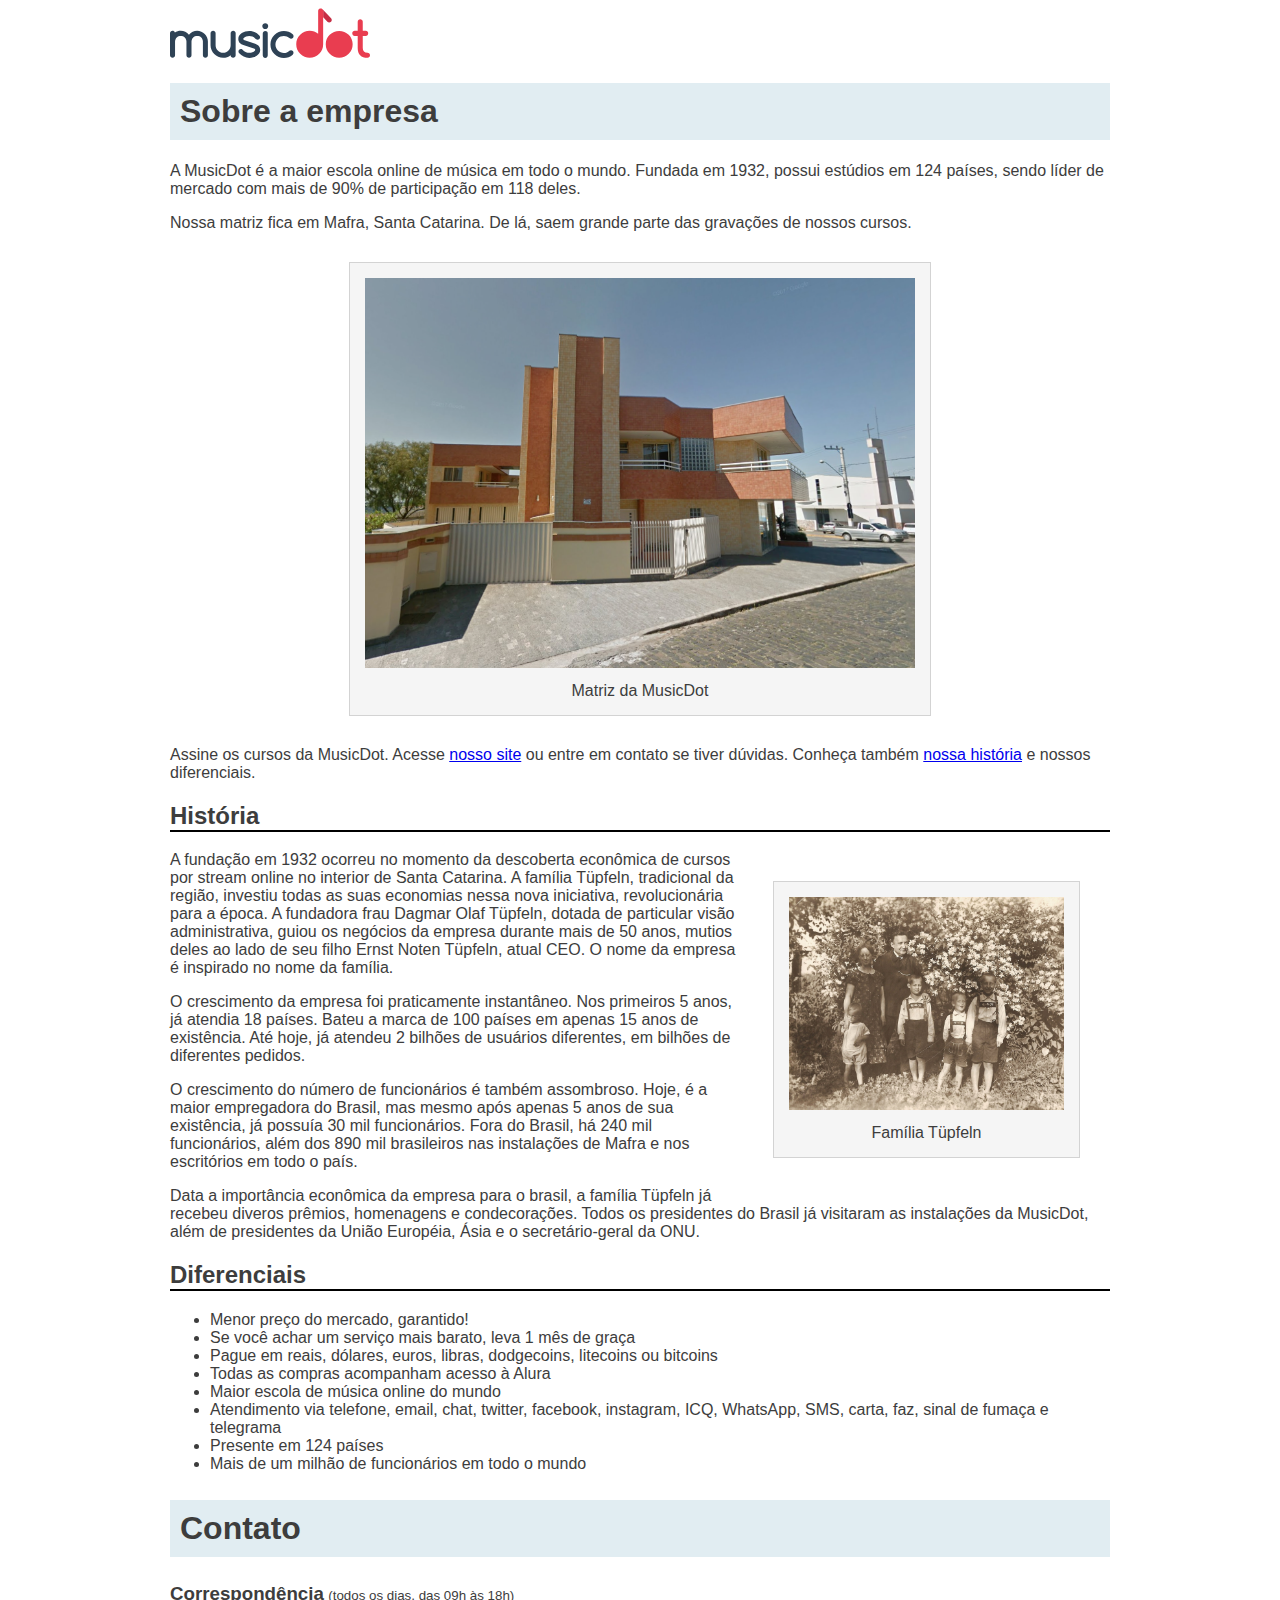
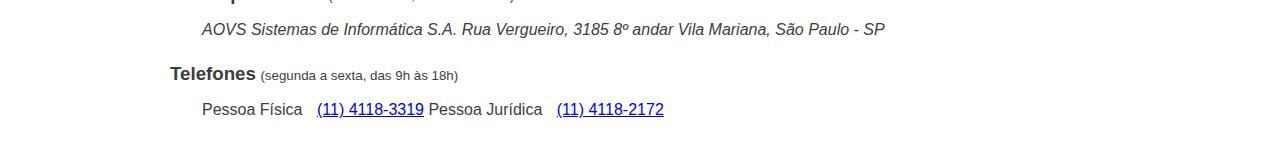
==== alura/projeto-musicdot/sobre.html @ d2905154 "DEV" ====
<!DOCTYPE html>
<html lang="pt-BR">

<head>
    <meta charset="UTF-8">
    <meta name="viewport" content="width=device-width, initial-scale=1.0">
    <title>MusicDot - Sobre a Empresa</title>
    <link rel="icon" href="img/favicon.ico">
    <link rel="stylesheet" href="css/sobre.css">
</head>

<body>
    <!-- CABECALHO -->
    <img src="img/logo.svg" alt="MusicDot">

    <!-- CONTEUDO -->
    <h1 class="titulo">Sobre a empresa</h1>

    <p>
        A MusicDot é a maior escola online de música em todo o mundo. Fundada em 1932, possui estúdios em 124 países,
        sendo líder de mercado com mais de 90% de participação em 118 deles.
    </p>

    <p>
        Nossa matriz fica em Mafra, Santa Catarina. De lá, saem grande parte das gravações de nossos cursos.
    </p>

    <!-- FIGURA MATRIZ -->

    <figure class="matriz-musicdot">
        <img src="img/matriz-musicdot.png" alt="Matriz da matriz-musicdot">
        <figcaption>Matriz da MusicDot</figcaption>
    </figure>

    <p>
        Assine os cursos da MusicDot. Acesse <a href="index.html">nosso site</a> ou entre em contato se tiver dúvidas.
        Conheça também <a href="#historia">nossa
            história</a>
        e nossos diferenciais.
    </p>

    <!-- HISTORIA -->

    <h2 id="historia" class="subtitulo">História</h2>

    <!-- FIGURA DA FAMILIA -->

    <figure class="familia-tupfeln">
        <img src="img/familia-tupfeln.jpg" alt="Foto da familia Tupfeln">
        <figcaption>Família Tüpfeln</figcaption>
    </figure>

    <!-- CONTEUDO -->


    <p>
        A fundação em 1932 ocorreu no momento da descoberta econômica de cursos por stream online no interior de Santa
        Catarina. A família Tüpfeln, tradicional da região, investiu todas as suas economias nessa nova iniciativa,
        revolucionária para a época. A fundadora frau Dagmar Olaf Tüpfeln, dotada de particular visão administrativa,
        guiou
        os negócios da empresa durante mais de 50 anos, mutios deles ao lado de seu filho Ernst Noten Tüpfeln, atual
        CEO. O
        nome da empresa é inspirado no nome da família.
    </p>

    <p>
        O crescimento da empresa foi praticamente instantâneo. Nos primeiros 5 anos, já atendia 18 países. Bateu a marca
        de
        100 países em apenas 15 anos de existência. Até hoje, já atendeu 2 bilhões de usuários diferentes, em bilhões de
        diferentes pedidos.
    </p>

    <p>
        O crescimento do número de funcionários é também assombroso. Hoje, é a maior empregadora do Brasil, mas mesmo
        após
        apenas 5 anos de sua existência, já possuía 30 mil funcionários. Fora do Brasil, há 240 mil funcionários, além
        dos
        890 mil brasileiros nas instalações de Mafra e nos escritórios em todo o país.
    </p>

    <p>
        Data a importância econômica da empresa para o brasil, a família Tüpfeln já recebeu diveros prêmios, homenagens
        e
        condecorações. Todos os presidentes do Brasil já visitaram as instalações da MusicDot, além de presidentes da
        União
        Européia, Ásia e o secretário-geral da ONU.
    </p>

    <!-- DIFERENCIAIS -->

    <h2 id="diferencias" class="subtitulo">Diferenciais</h2>
    <ul>
        <li>Menor preço do mercado, garantido!</li>
        <li>Se você achar um serviço mais barato, leva 1 mês de graça</li>
        <li>Pague em reais, dólares, euros, libras, dodgecoins, litecoins ou bitcoins</li>
        <li>Todas as compras acompanham acesso à Alura</li>
        <li>Maior escola de música online do mundo</li>
        <li>Atendimento via telefone, email, chat, twitter, facebook, instagram, ICQ, WhatsApp, SMS, carta, faz,
            sinal
            de
            fumaça e telegrama</li>
        <li>Presente em 124 países</li>
        <li>Mais de um milhão de funcionários em todo o mundo</li>
    </ul>

    <h2 class="titulo">Contato</h2>
    <section>
        <h3 class="contato__subtitulo">Correspondência</h3>

        <small>(todos os dias, das 09h às 18h)</small>

        <address class="contato__info">
            AOVS Sistemas de Informática S.A.
            Rua Vergueiro, 3185 8º andar
            Vila Mariana, São Paulo - SP
        </address>
    </section>

    <section>
        <h3 class="contato__subtitulo">Telefones</h3>

        <small>(segunda a sexta, das 9h às 18h)</small>

        <dl class="contato__info">
            <dt class="contato__info-titulo">Pessoa Física</dt>
            <dd class="contato__info-descricao"><a href="tel://114118-3319">(11) 4118-3319</a></dd>
            <dt class="contato__info-titulo">Pessoa Jurídica</dt>
            <dd class="contato__info-descricao"><a href="tel://114118-2172">(11) 4118-2172</a></dd>
        </dl>
    </section>

</body>

</html>
---- alura/projeto-musicdot/css/sobre.css ----
body {
    font-family: "Helvetica", "Lucida Grande", sans-serif;
    color: #3D3D3D;
    width: 940px;
    margin-left: auto;
    margin-right: auto;
}

.titulo {
    background-color: #e1edf2;
    padding: 10px;
    font-size: 32px;
}

.subtitulo {
    border-bottom: 2px solid black;
}

figure {
    text-align: center;
    background-color: whitesmoke;
    border: 1px solid lightgrey;
    margin: 30px;
    padding: 15px;
}

figcaption {
    margin-top: 10px;
}

.matriz-musicdot {
    width: 550px;
    margin-left: auto;
    margin-right: auto;
}

.familia-tupfeln {
    width: 275px;
    float: right;
}

figure img {
    width: 100%;
}

.contato__subtitulo {
    display: inline;
}

.contato__info {
    margin: 16px 0 24px;
    padding-left: 32px;
}

.contato__info-titulo, .contato__info-descricao {
    display: inline;
}

.contato__info-descricao {
    margin-left: 10px;
}
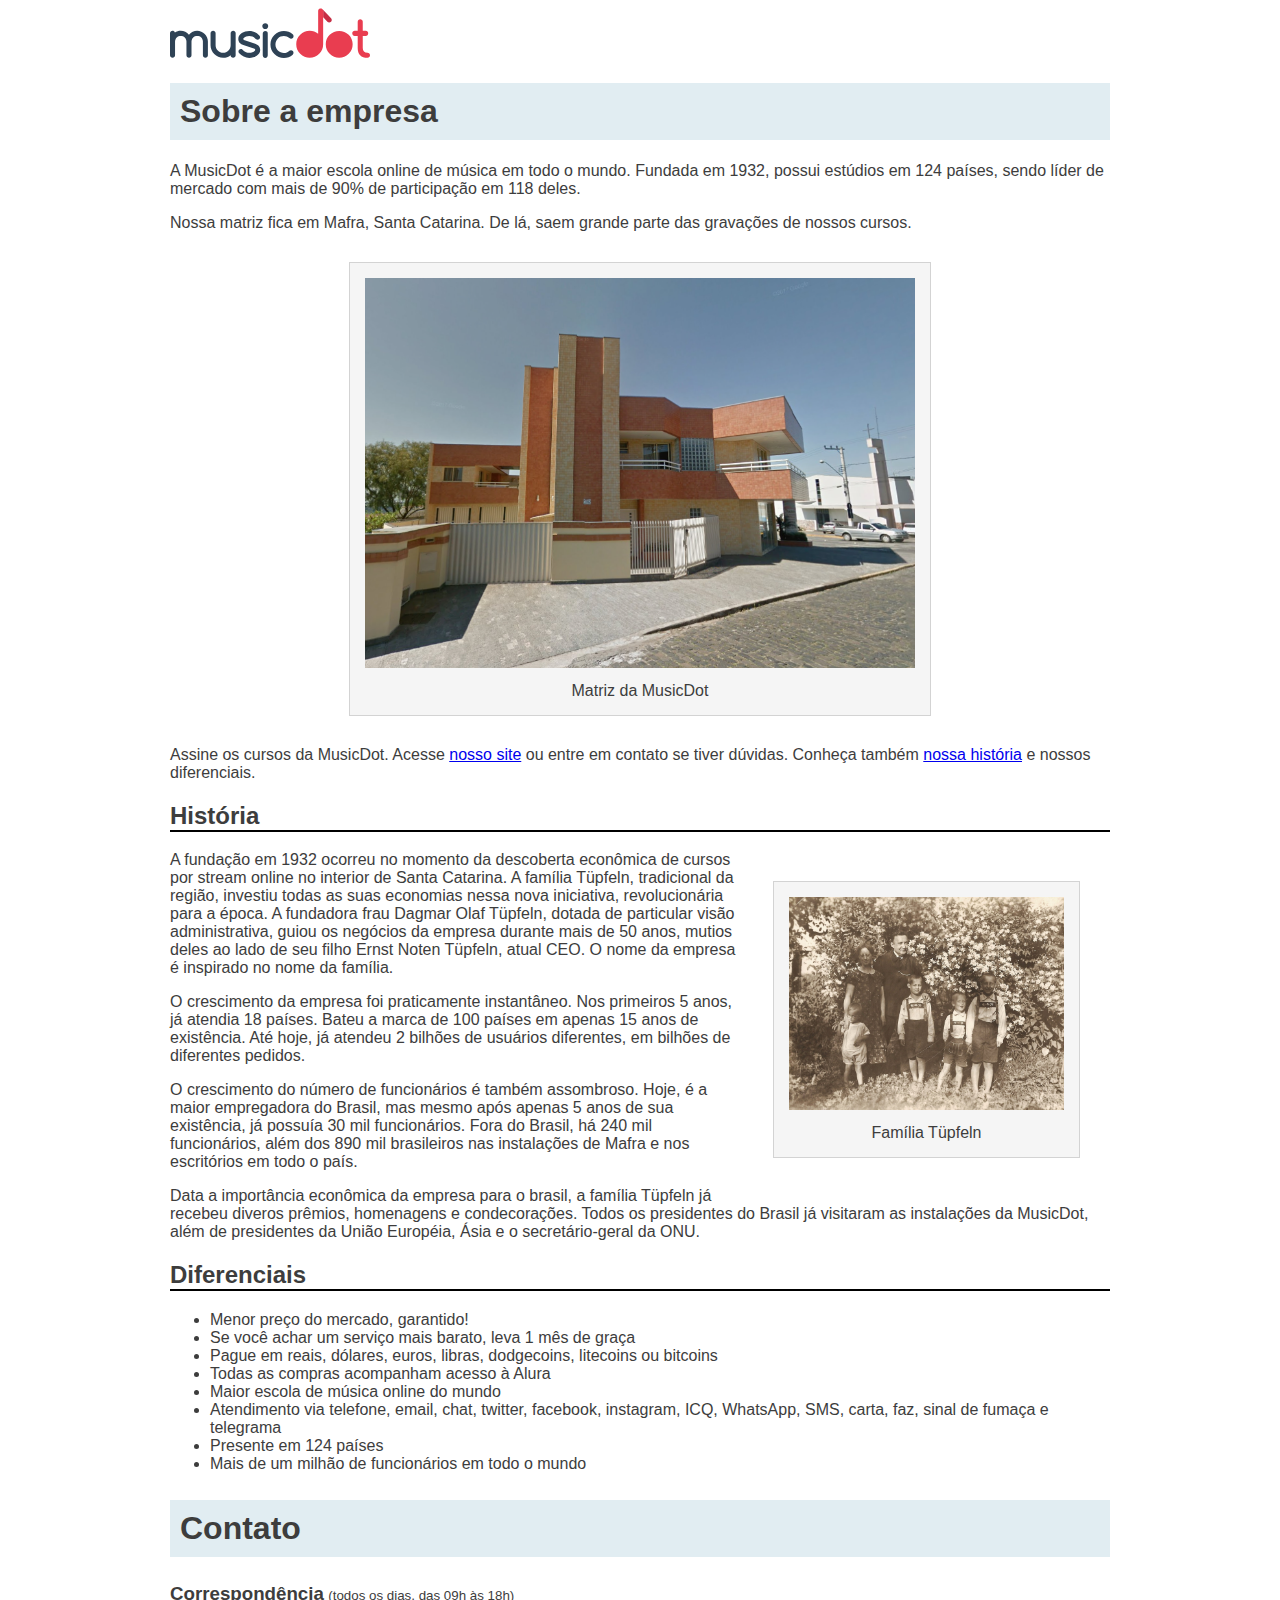
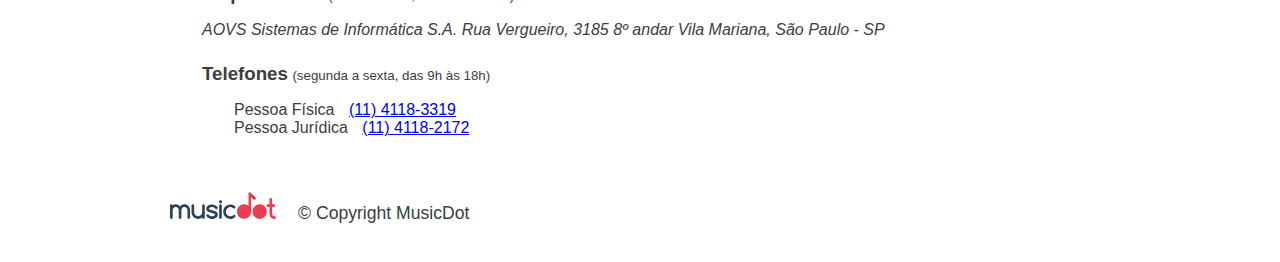
==== commit a4df8df7: "Projetos" ====
--- a/alura/projeto-musicdot/sobre.html
+++ b/alura/projeto-musicdot/sobre.html
@@ -103,8 +103,12 @@
         <li>Mais de um milhão de funcionários em todo o mundo</li>
     </ul>
 
+    <!-- CONTATO -->
+
     <h2 class="titulo">Contato</h2>
-    <section>
+
+    <div class="contato__secao">
+
         <h3 class="contato__subtitulo">Correspondência</h3>
 
         <small>(todos os dias, das 09h às 18h)</small>
@@ -114,20 +118,31 @@
             Rua Vergueiro, 3185 8º andar
             Vila Mariana, São Paulo - SP
         </address>
-    </section>
+    </div>
 
-    <section>
+    <div class="contato__secao contato__secao contato__secao__telefone">
+
         <h3 class="contato__subtitulo">Telefones</h3>
 
         <small>(segunda a sexta, das 9h às 18h)</small>
 
         <dl class="contato__info">
-            <dt class="contato__info-titulo">Pessoa Física</dt>
-            <dd class="contato__info-descricao"><a href="tel://114118-3319">(11) 4118-3319</a></dd>
-            <dt class="contato__info-titulo">Pessoa Jurídica</dt>
-            <dd class="contato__info-descricao"><a href="tel://114118-2172">(11) 4118-2172</a></dd>
+            <div>
+                <dt class="contato__info-titulo">Pessoa Física</dt>
+                <dd class="contato__info-descricao"><a href="tel://114118-3319">(11) 4118-3319</a></dd>
+            </div>
+            <div>
+                <dt class="contato__info-titulo">Pessoa Jurídica</dt>
+                <dd class="contato__info-descricao"><a href="tel://114118-2172">(11) 4118-2172</a></dd>
+            </div>
         </dl>
-    </section>
+    </div>
+
+    <footer class="rodape">
+        <img src="img/logo.svg" class="rodape__logo" alt="Logo da MusicDot">
+        <p class="rodape__copyright">&copy; Copyright MusicDot</p>
+    </footer>
+
 
 </body>
 
--- a/alura/projeto-musicdot/css/sobre.css
+++ b/alura/projeto-musicdot/css/sobre.css
@@ -47,6 +47,16 @@
     display: inline;
 }
 
+.contato-__secao {
+    display: inline-block;
+    vertical-align: top;
+    margin-left: 16px;
+}
+
+.contato__secao__telefone {
+    margin-left: 32px;
+}
+
 .contato__info {
     margin: 16px 0 24px;
     padding-left: 32px;
@@ -58,4 +68,18 @@
 
 .contato__info-descricao {
     margin-left: 10px;
+}
+
+.rodape {
+    padding: 1.75em 0;
+    font-size: 1.1rem;
+}
+
+.rodape__logo {
+    width: 6em;
+}
+
+.rodape__copyright {
+    display: inline;
+    margin-left: 1em;
 }